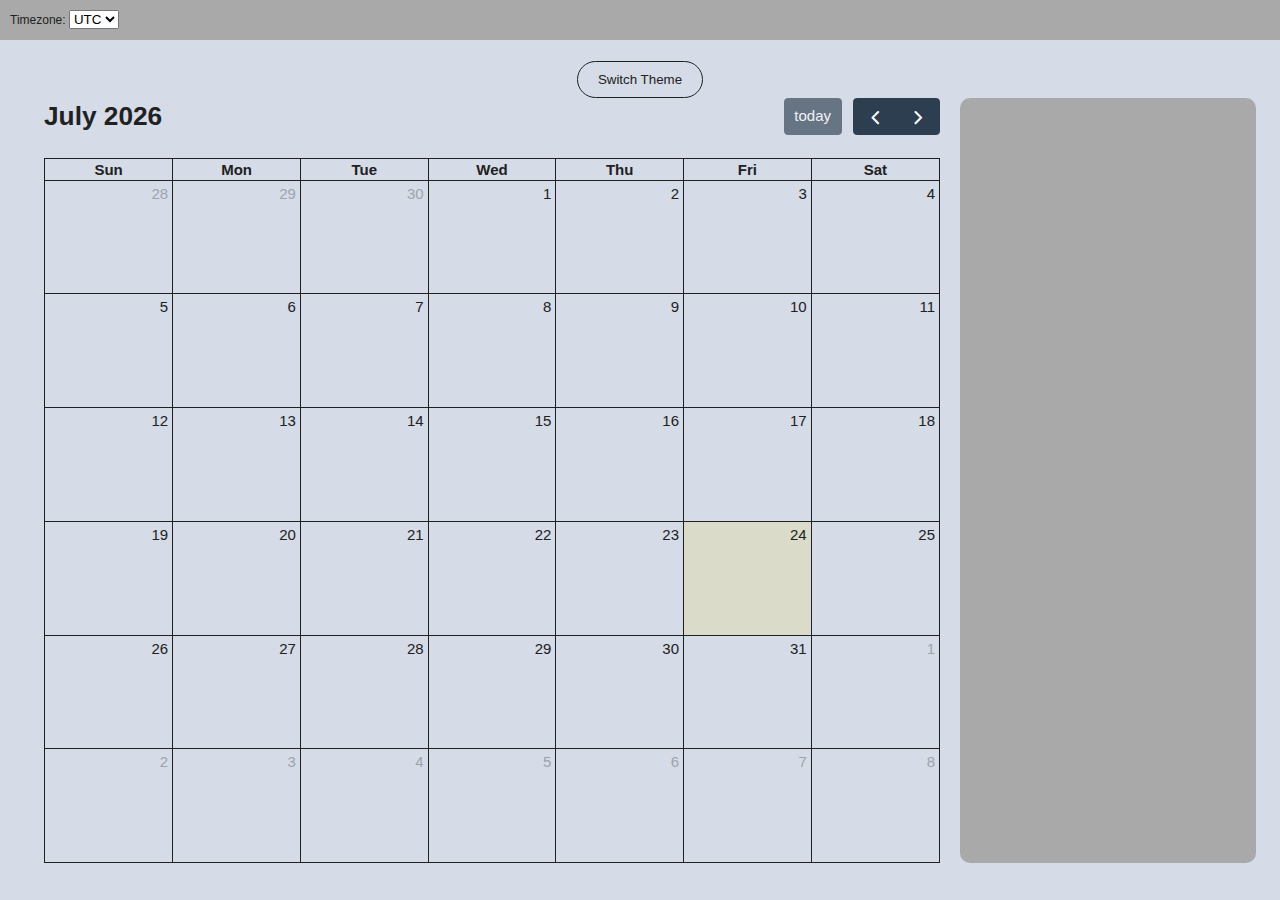
==== index.html @ 4af66999 "added spacing in HTML + added more example to js" ====
<!DOCTYPE html>
<html lang="en">
<head>
    <meta charset="UTF-8">
    <meta http-equiv="X-UA-Compatible" content="IE=edge">
    <meta name="viewport" content="width=device-width, initial-scale=1.0">
    <title>MUCal</title>
    <link rel="stylesheet" href="/assets/style.css">
</head>
<body>
    <div id='top'>

        <div style='float:left'>
          Timezone:
          <select id='time-zone-selector'>
            <option value='local'>local</option>
            <option value='UTC' selected>UTC</option>
          </select>
        </div>
      
        <div style='clear:both'></div>
      </div>
      
    <div class="btn-holder">
        <button class="theme" onclick="switchTheme()"> Switch Theme</button>
    </div>

    <div class="container">
        <div id='calendar'></div>
        <div class="expanded-view">
            <h1 class="event-heading"></h1>
            <p class="event-description"></p>
            <p class="event-start"></p>
            <p class="event-end"></p>
        </div>
    </div>
    
</body>
<script>
    
</script>
<script src="/assets/script.js"></script>
<script src="/assets/script.min.js"></script>
</html>
---- assets/style.css ----
:root
{
    --primary-color: #d5dbe7;
    --secondary-color: #212121;
    --list-color: #a9a9a9;
    --fc-border-color: #212121;
}

.dark-theme
{
    --primary-color: #000106;
    --secondary-color: #fff;
    --list-color: #3a3a3a;
    --fc-border-color: #fff;
}
html, body {
    margin: 0;
    padding: 0;
    font-family: Arial, Helvetica Neue, Helvetica, sans-serif;
    font-size: 15px;
    background-color: var(--primary-color);
    color: var(--secondary-color);
    height: 100svh;
}

#calendar {
    width: 70%;
    height: 100%;
    margin: 0 20px;
}

.theme
{
    margin: 0 auto;
}

.btn-holder
{
    width: 100%;
    display: flex;
    justify-content: center;
    margin-top: 20px;
}

.theme
{
    background: var(--primary-color);
    color: var(--secondary-color);
    border: 1px solid var(--secondary-color);
    padding: 10px 20px;
    border-radius: 20px;
}

.theme:hover
{
    background: var(--secondary-color);
    color: var(--primary-color);
}

.container
{
    height: 85svh;
    width: 100%;
    display: flex;
    flex-wrap: wrap;
    justify-content: center;
    margin: 0 auto;
}

.expanded-view
{
    background-color: var(--list-color);
    color: var(--secondary-color);
    height: 100%;
    width: 20%;
    padding: 0 20px;
    border-radius: 10px;
}

#top {
    background: var(--list-color);
    border-bottom: 1px solid #ddd;
    padding: 0 10px;
    line-height: 40px;
    font-size: 12px;
}

.tzo {
    color: var(--secondary-color);
}
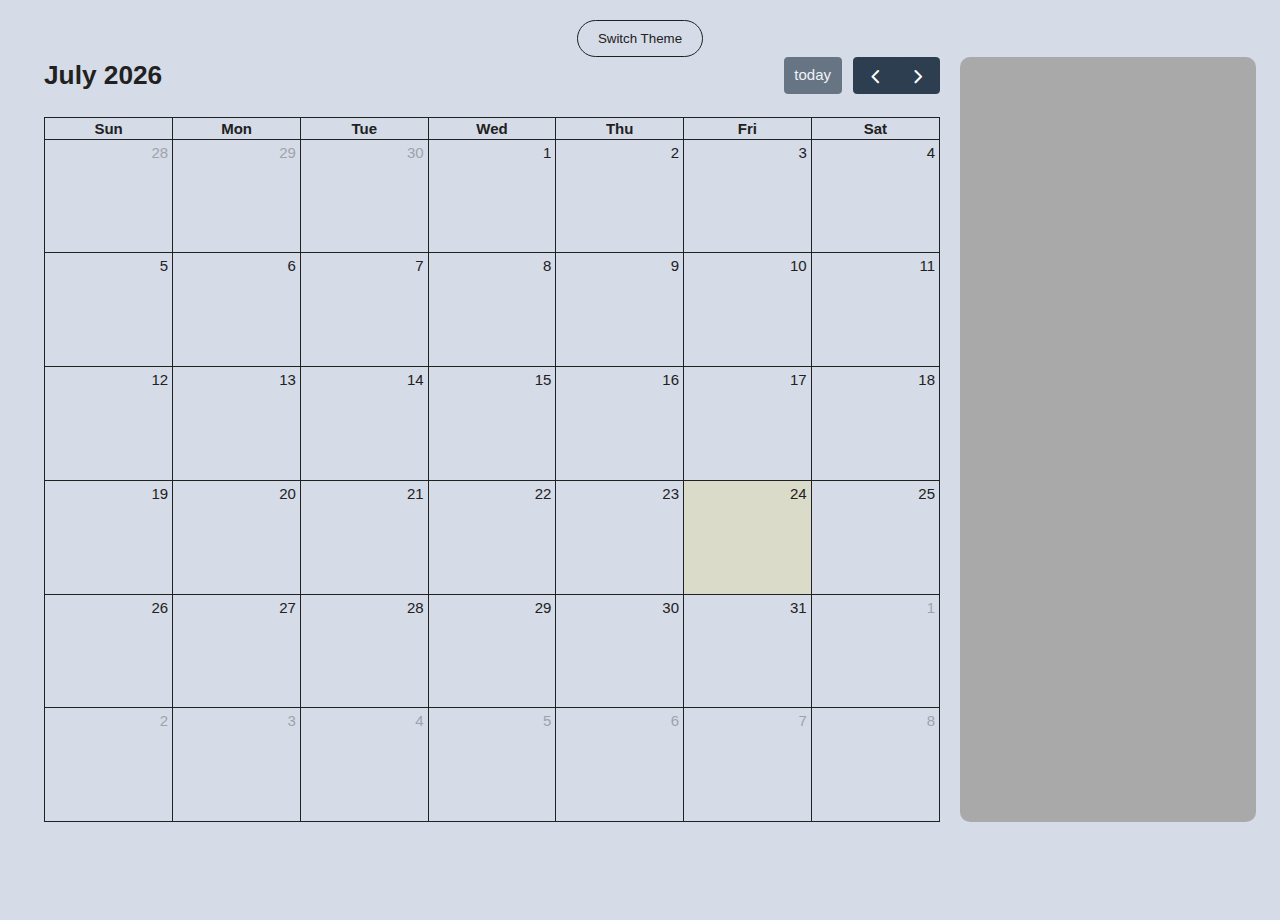
==== commit 4d1fe426: "formatting and automatic zone recognition" ====
--- a/index.html
+++ b/index.html
@@ -8,19 +8,6 @@
     <link rel="stylesheet" href="/assets/style.css">
 </head>
 <body>
-    <div id='top'>
-
-        <div style='float:left'>
-          Timezone:
-          <select id='time-zone-selector'>
-            <option value='local'>local</option>
-            <option value='UTC' selected>UTC</option>
-          </select>
-        </div>
-      
-        <div style='clear:both'></div>
-      </div>
-      
     <div class="btn-holder">
         <button class="theme" onclick="switchTheme()"> Switch Theme</button>
     </div>
@@ -39,6 +26,76 @@
 <script>
     
 </script>
-<script src="/assets/script.js"></script>
-<script src="/assets/script.min.js"></script>
+<script src="/assets/fc.js"></script>
+<script src="/assets/moment.js"></script>
+<script>
+
+  function switchTheme()
+    {
+        document.body.classList.toggle('dark-theme');
+
+    }
+
+    document.addEventListener('DOMContentLoaded', function() {
+        var initialTimeZone = 'UTC';
+        var timeZoneSelectorEl = document.getElementById('time-zone-selector');
+        var loadingEl = document.getElementById('loading');
+        var calendarEl = document.getElementById('calendar');
+
+        var calendar = new FullCalendar.Calendar(calendarEl, {
+            timeZone: initialTimeZone,
+            initialView: 'dayGridMonth', //multiMonthYear
+            editable: false,
+            events: [
+            {
+                id: 'AU-ev1',
+                title: 'Australia Graduation',
+                start: '2023-05-17',
+                color  : '#0000cd',
+                extendedProps:{
+                    country: 'Australia'
+                },
+                description: 'Australian Students Graduate Today!'
+            },
+            {
+                id: 'SG-ev2',
+                title: 'Singapore Graduation',
+                start: '2023-05-19 0200',
+                end: '2023-05-19 1000',
+                color  : '#3CB371',
+                extendedProps:{
+                    country: 'Singapore'
+                },
+                description: 'Singapore Students Graduate Today!'
+            }
+            ],
+            eventClick: function(info) {
+
+                let startDate = moment(info.event.start);
+                startDate = startDate.format('DD-MM-YYYY HHmm');
+
+                let endDate = moment(info.event.end);
+                endDate = endDate.format('DD-MM-YYYY HHmm');
+
+                document.querySelector(".event-heading").innerHTML = info.event.title;
+                if(endDate === 'Invalid date')
+                {
+                  document.querySelector(".event-start").innerHTML = 'Full Day Event';  
+                  document.querySelector(".event-end").innerHTML = '';
+                }
+                else
+                {
+                  document.querySelector(".event-start").innerHTML = startDate;
+                  document.querySelector(".event-end").innerHTML = endDate;
+                }
+                document.querySelector(".event-description").innerHTML = info.event.extendedProps.description;
+            
+            }
+    });
+
+    calendar.render();
+    calendar.setOption('timeZone', 'local');
+
+    });
+</script>
 </html>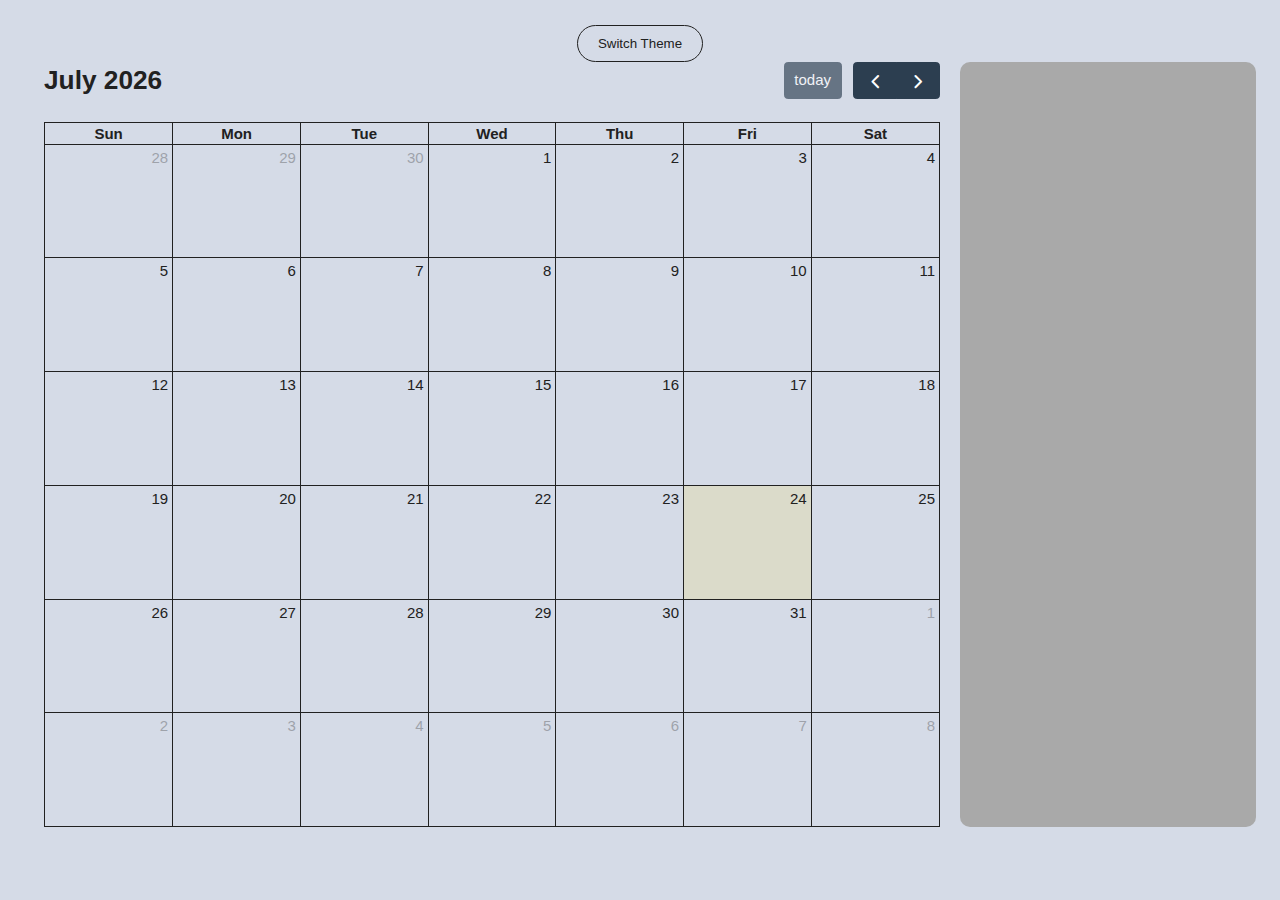
==== commit e4498117: "Differentiating events with start and end, full day, start, but no end" ====
--- a/index.html
+++ b/index.html
@@ -8,6 +8,7 @@
     <link rel="stylesheet" href="/assets/style.css">
 </head>
 <body>
+
     <div class="btn-holder">
         <button class="theme" onclick="switchTheme()"> Switch Theme</button>
     </div>
@@ -46,12 +47,22 @@
             timeZone: initialTimeZone,
             initialView: 'dayGridMonth', //multiMonthYear
             editable: false,
-            events: [
+            events:[
             {
                 id: 'AU-ev1',
                 title: 'Australia Graduation',
                 start: '2023-05-17',
-                color  : '#0000cd',
+                color  : '#65688f',
+                extendedProps:{
+                    country: 'Australia'
+                },
+                description: 'Australian Students Graduate Today!'
+            },
+            {
+                id: 'AU-ev2',
+                title: 'Australia Graduation Ceremony',
+                start: '2023-05-17 1800',
+                color  : '#65688f',
                 extendedProps:{
                     country: 'Australia'
                 },
@@ -67,26 +78,42 @@
                     country: 'Singapore'
                 },
                 description: 'Singapore Students Graduate Today!'
+            },            
+            {
+                id: 'DB-ev2',
+                title: 'DuBai Graduation',
+                start: '2023-05-20 1800',
+                end: '2023-05-20 2200',
+                color  : '#b56107',
+                extendedProps:{
+                    country: 'Dubai'
+                },
+                description: 'Dubai Students Graduate Today!'
             }
             ],
             eventClick: function(info) {
 
                 let startDate = moment(info.event.start);
-                startDate = startDate.format('DD-MM-YYYY HHmm');
+                let formattedStartDate = startDate.format('DD-MM-YYYY HHmm');
+                let startHour = startDate.format('HH');
 
                 let endDate = moment(info.event.end);
-                endDate = endDate.format('DD-MM-YYYY HHmm');
+                let formattedEndDate = endDate.format('DD-MM-YYYY HHmm');
 
                 document.querySelector(".event-heading").innerHTML = info.event.title;
-                if(endDate === 'Invalid date')
+                if(formattedEndDate === 'Invalid date' && startHour !== '00')
                 {
-                  document.querySelector(".event-start").innerHTML = 'Full Day Event';  
-                  document.querySelector(".event-end").innerHTML = '';
+                  document.querySelector(".event-start").innerHTML = formattedStartDate;
+                  document.querySelector(".event-end").innerHTML = 'End of Day';
+                }
+                else if (formattedEndDate === 'Invalid date' && startHour === '00')
+                {
+                  document.querySelector(".event-start").innerHTML = 'Full day Event';
                 }
                 else
                 {
-                  document.querySelector(".event-start").innerHTML = startDate;
-                  document.querySelector(".event-end").innerHTML = endDate;
+                  document.querySelector(".event-start").innerHTML = formattedStartDate;
+                  document.querySelector(".event-end").innerHTML = formattedEndDate;
                 }
                 document.querySelector(".event-description").innerHTML = info.event.extendedProps.description;
             
--- a/assets/style.css
+++ b/assets/style.css
@@ -39,7 +39,7 @@
     width: 100%;
     display: flex;
     justify-content: center;
-    margin-top: 20px;
+    padding-top: 25px;
 }
 
 .theme
@@ -87,4 +87,9 @@
 
 .tzo {
     color: var(--secondary-color);
-}+}
+
+.fc-event:hover 
+{
+    cursor: pointer;
+}
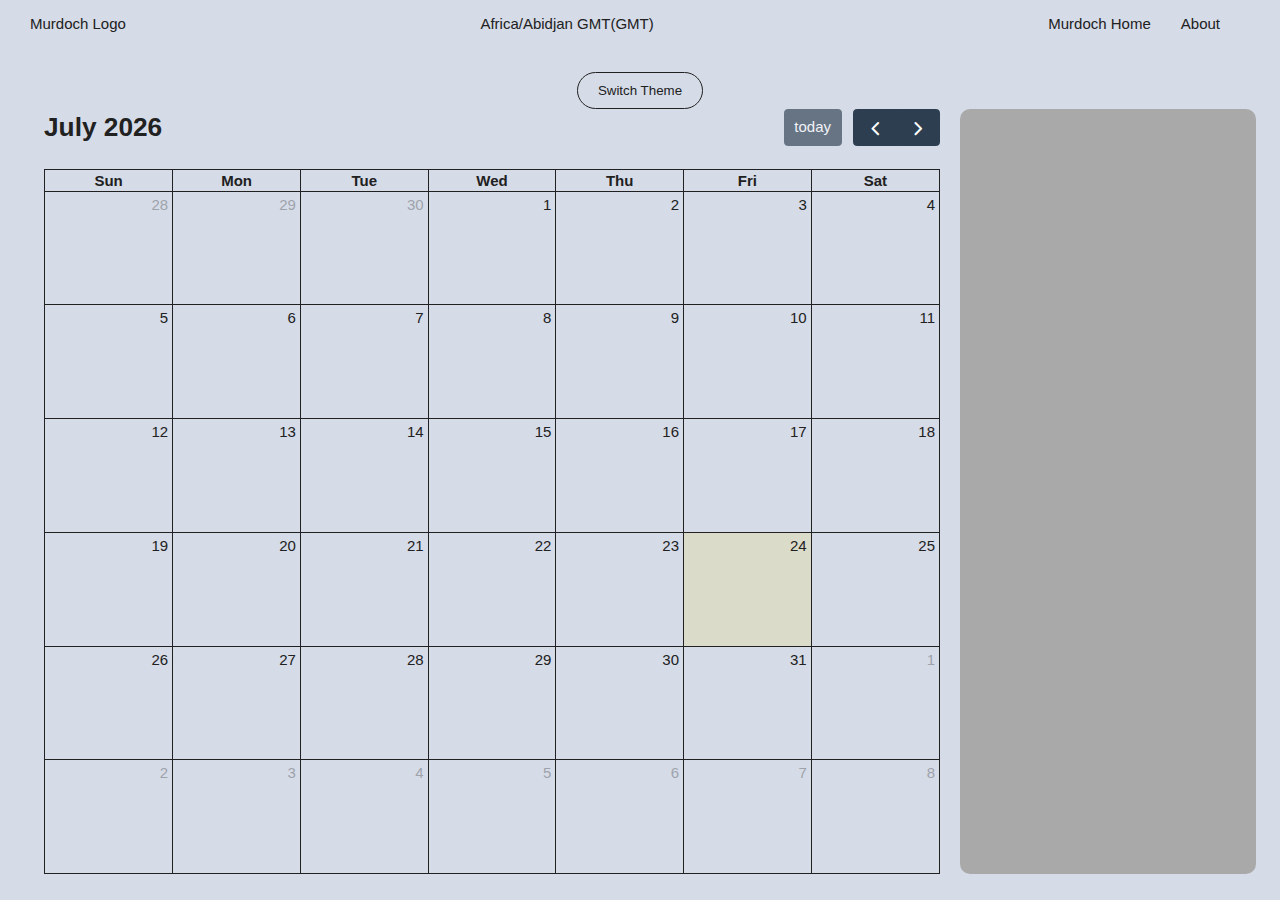
==== commit fa4965e6: "Added timezone identifier and header" ====
--- a/index.html
+++ b/index.html
@@ -9,6 +9,20 @@
 </head>
 <body>
 
+    <div class="header">
+      <nav>
+        <div class="logo">
+          Murdoch Logo
+        </div>
+        <div class="details">
+            
+        </div>
+        <ul>
+          <li><a href="#">Murdoch Home</a></li>
+          <li><a href="#">About</a></li>
+        </ul>
+      </nav>
+    </div>
     <div class="btn-holder">
         <button class="theme" onclick="switchTheme()"> Switch Theme</button>
     </div>
@@ -20,30 +34,33 @@
             <p class="event-description"></p>
             <p class="event-start"></p>
             <p class="event-end"></p>
+          </div>
         </div>
-    </div>
-    
-</body>
-<script>
-    
-</script>
+        
+      </body>
+      <script>
+        
+      </script>
 <script src="/assets/fc.js"></script>
 <script src="/assets/moment.js"></script>
+<script src="/assets/moment-timezone.js"></script>
 <script>
+  
+  function switchTheme()
+  {
+    document.body.classList.toggle('dark-theme');
+    
+  }
+  
+    document.addEventListener('DOMContentLoaded', function() {
+      var initialTimeZone = 'UTC';
+      var timeZoneSelectorEl = document.getElementById('time-zone-selector');
+      var loadingEl = document.getElementById('loading');
+      var calendarEl = document.getElementById('calendar');
+      
+      
 
-  function switchTheme()
-    {
-        document.body.classList.toggle('dark-theme');
-
-    }
-
-    document.addEventListener('DOMContentLoaded', function() {
-        var initialTimeZone = 'UTC';
-        var timeZoneSelectorEl = document.getElementById('time-zone-selector');
-        var loadingEl = document.getElementById('loading');
-        var calendarEl = document.getElementById('calendar');
-
-        var calendar = new FullCalendar.Calendar(calendarEl, {
+      var calendar = new FullCalendar.Calendar(calendarEl, {
             timeZone: initialTimeZone,
             initialView: 'dayGridMonth', //multiMonthYear
             editable: false,
@@ -100,6 +117,7 @@
                 let endDate = moment(info.event.end);
                 let formattedEndDate = endDate.format('DD-MM-YYYY HHmm');
 
+
                 document.querySelector(".event-heading").innerHTML = info.event.title;
                 if(formattedEndDate === 'Invalid date' && startHour !== '00')
                 {
@@ -116,13 +134,21 @@
                   document.querySelector(".event-end").innerHTML = formattedEndDate;
                 }
                 document.querySelector(".event-description").innerHTML = info.event.extendedProps.description;
+                
+                
+            }
             
-            }
     });
 
     calendar.render();
     calendar.setOption('timeZone', 'local');
 
+    let zone_name =  moment.tz.guess();
+      console.log(zone_name);
+      let timezone = moment.tz(zone_name).zoneAbbr();
+      
+      
+      document.querySelector('.details').innerHTML = zone_name + ' GMT(' + timezone + ')';
     });
 </script>
 </html>--- a/assets/style.css
+++ b/assets/style.css
@@ -93,3 +93,31 @@
 {
     cursor: pointer;
 }
+
+nav
+{
+    display: flex;
+    justify-content: space-between;
+    margin: 0 30px;
+}
+
+nav div
+{
+    margin: auto 0;
+}
+nav ul
+{
+    display: flex;
+}
+
+nav ul li
+{
+    list-style-type: none;
+    margin-right: 30px;
+}
+
+nav ul li a
+{
+    text-decoration: none;
+    color: var(--secondary-color);
+}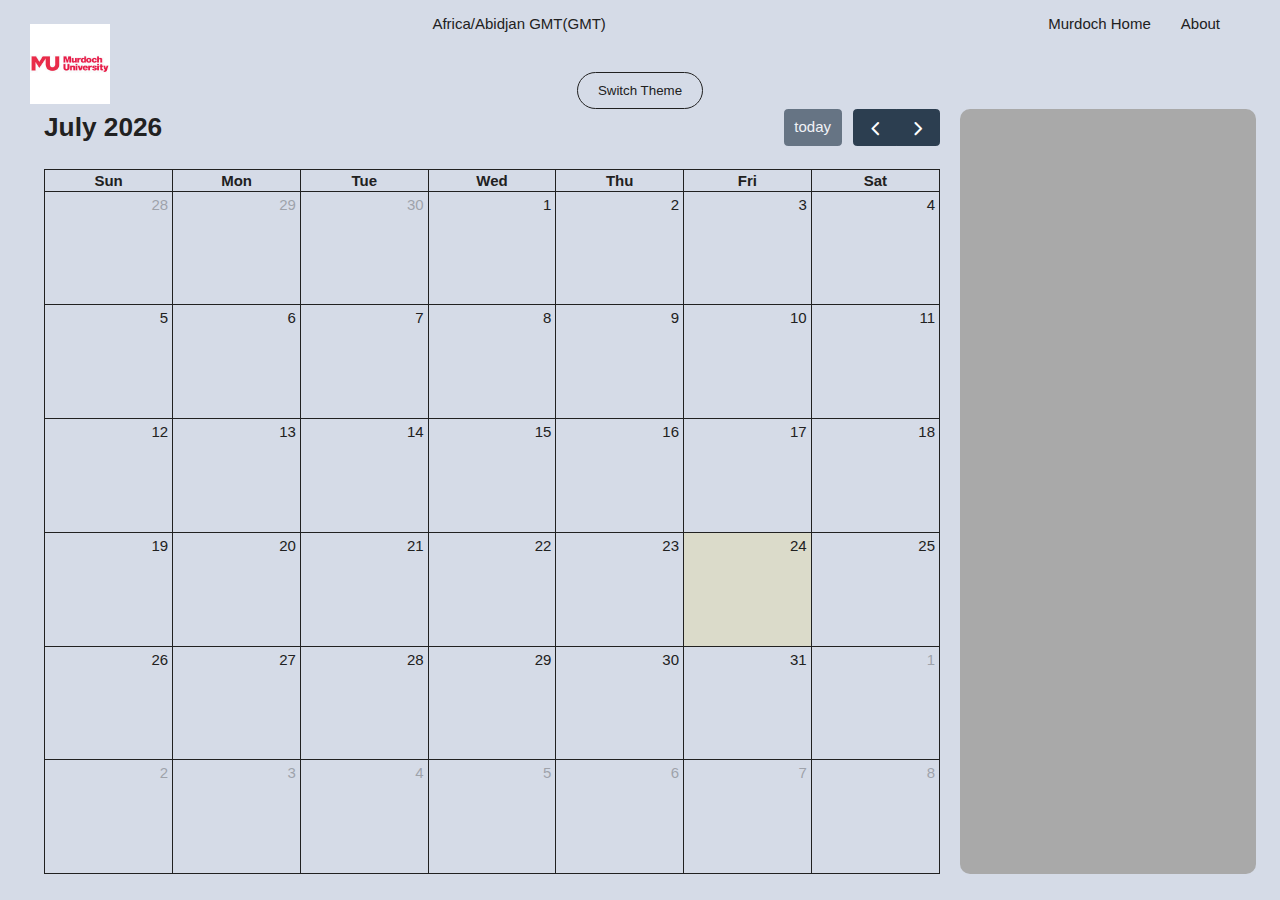
==== commit 90b18ad4: "added murdoch logo" ====
--- a/index.html
+++ b/index.html
@@ -12,7 +12,7 @@
     <div class="header">
       <nav>
         <div class="logo">
-          Murdoch Logo
+          <img src="Murdoch_logo(250x250).jpeg" alt="Murdoch_logo">
         </div>
         <div class="details">
             
--- a/assets/style.css
+++ b/assets/style.css
@@ -22,6 +22,20 @@
     color: var(--secondary-color);
     height: 100svh;
 }
+
+.logo {
+    top: 0;
+    left: 0;
+    position: relative; /* establish nearest positioned ancestor for child */
+}
+
+.logo img {
+    position: absolute; /* take the image out of document flow */
+    top: 0; /* align the top of the image with the top of the .logo container */
+    left: 0; /* align the left of the image with the left of the .logo container */
+    width: 80px;
+}
+
 
 #calendar {
     width: 70%;
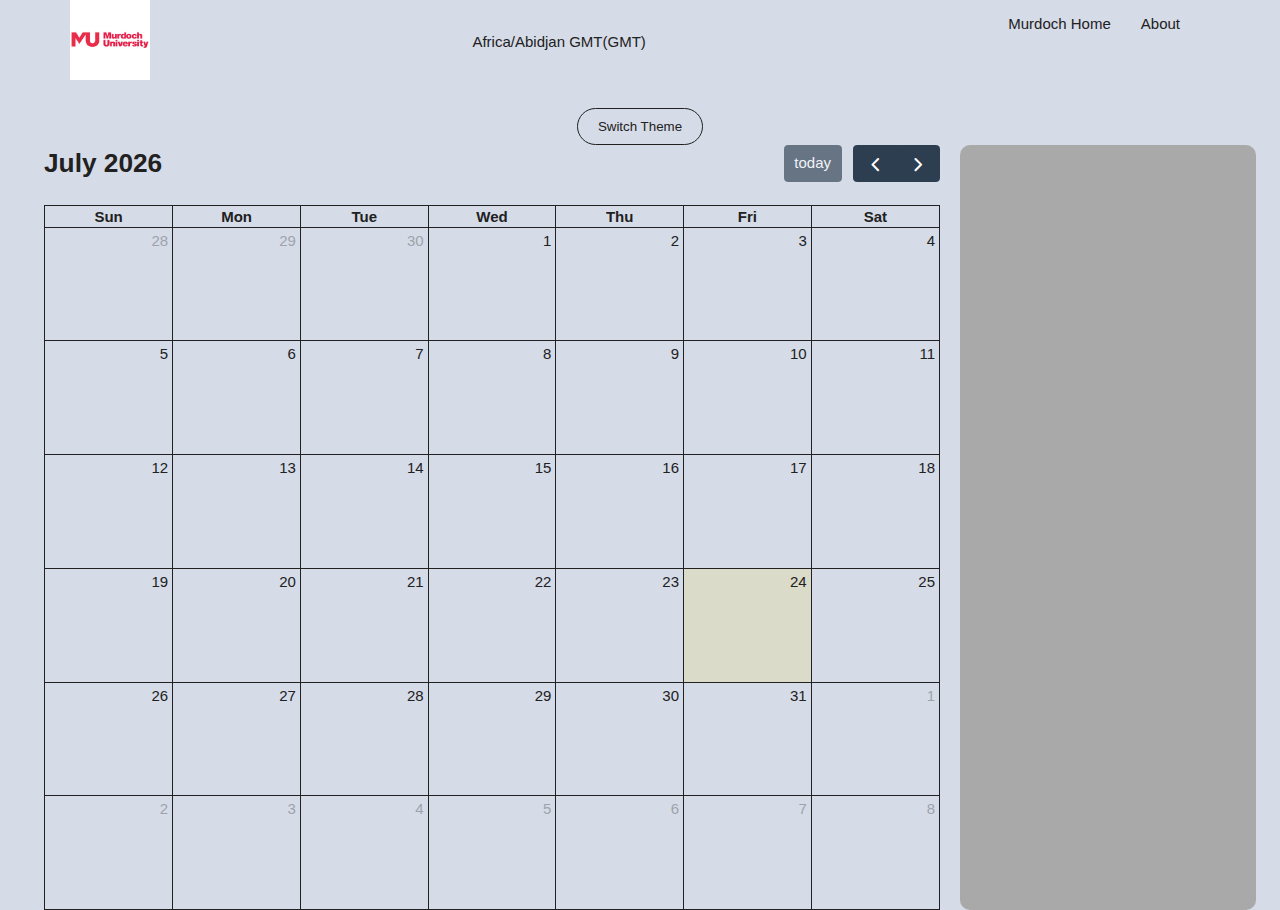
==== commit 69f6684c: "Adding list view on mobile" ====
--- a/index.html
+++ b/index.html
@@ -52,68 +52,68 @@
     
   }
   
-    document.addEventListener('DOMContentLoaded', function() {
+  document.addEventListener('DOMContentLoaded', function() {
       var initialTimeZone = 'UTC';
       var timeZoneSelectorEl = document.getElementById('time-zone-selector');
       var loadingEl = document.getElementById('loading');
       var calendarEl = document.getElementById('calendar');
       
       
-
+      
       var calendar = new FullCalendar.Calendar(calendarEl, {
             timeZone: initialTimeZone,
             initialView: 'dayGridMonth', //multiMonthYear
             editable: false,
             events:[
             {
-                id: 'AU-ev1',
-                title: 'Australia Graduation',
-                start: '2023-05-17',
-                color  : '#65688f',
-                extendedProps:{
-                    country: 'Australia'
+              id: 'AU-ev1',
+              title: 'Australia Graduation',
+              start: '2023-05-17',
+              color  : '#65688f',
+              extendedProps:{
+                country: 'Australia'
                 },
                 description: 'Australian Students Graduate Today!'
-            },
-            {
+              },
+              {
                 id: 'AU-ev2',
                 title: 'Australia Graduation Ceremony',
                 start: '2023-05-17 1800',
                 color  : '#65688f',
                 extendedProps:{
-                    country: 'Australia'
+                  country: 'Australia'
                 },
                 description: 'Australian Students Graduate Today!'
             },
             {
-                id: 'SG-ev2',
-                title: 'Singapore Graduation',
-                start: '2023-05-19 0200',
-                end: '2023-05-19 1000',
-                color  : '#3CB371',
-                extendedProps:{
-                    country: 'Singapore'
-                },
-                description: 'Singapore Students Graduate Today!'
+              id: 'SG-ev2',
+              title: 'Singapore Graduation',
+              start: '2023-05-19 0200',
+              end: '2023-05-19 1000',
+              color  : '#3CB371',
+              extendedProps:{
+                country: 'Singapore'
+              },
+              description: 'Singapore Students Graduate Today!'
             },            
             {
-                id: 'DB-ev2',
-                title: 'DuBai Graduation',
-                start: '2023-05-20 1800',
-                end: '2023-05-20 2200',
-                color  : '#b56107',
-                extendedProps:{
+              id: 'DB-ev2',
+              title: 'DuBai Graduation',
+              start: '2023-05-20 1800',
+              end: '2023-05-20 2200',
+              color  : '#b56107',
+              extendedProps:{
                     country: 'Dubai'
-                },
-                description: 'Dubai Students Graduate Today!'
-            }
-            ],
-            eventClick: function(info) {
-
+                  },
+                  description: 'Dubai Students Graduate Today!'
+                }
+              ],
+              eventClick: function(info) {
+                
                 let startDate = moment(info.event.start);
                 let formattedStartDate = startDate.format('DD-MM-YYYY HHmm');
                 let startHour = startDate.format('HH');
-
+                
                 let endDate = moment(info.event.end);
                 let formattedEndDate = endDate.format('DD-MM-YYYY HHmm');
 
@@ -127,6 +127,7 @@
                 else if (formattedEndDate === 'Invalid date' && startHour === '00')
                 {
                   document.querySelector(".event-start").innerHTML = 'Full day Event';
+                  document.querySelector(".event-end").innerHTML = '';
                 }
                 else
                 {
@@ -136,19 +137,29 @@
                 document.querySelector(".event-description").innerHTML = info.event.extendedProps.description;
                 
                 
-            }
+              }
             
+            });
+            
+            calendar.render();
+            calendar.setOption('timeZone', 'local');
+            
+            let zone_name =  moment.tz.guess();
+            let timezone = moment.tz(zone_name).zoneAbbr();
+            
+            
+            document.querySelector('.details').innerHTML = zone_name + ' GMT(' + timezone + ')';
+            window.addEventListener('resize', function()
+            {
+              if (window.innerWidth < 768)
+              {
+                calendar.changeView('listMonth');    
+              }
+              else
+              {
+                calendar.changeView('dayGridMonth');
+              }
+            })
     });
-
-    calendar.render();
-    calendar.setOption('timeZone', 'local');
-
-    let zone_name =  moment.tz.guess();
-      console.log(zone_name);
-      let timezone = moment.tz(zone_name).zoneAbbr();
-      
-      
-      document.querySelector('.details').innerHTML = zone_name + ' GMT(' + timezone + ')';
-    });
-</script>
+  </script>
 </html>--- a/assets/style.css
+++ b/assets/style.css
@@ -23,19 +23,12 @@
     height: 100svh;
 }
 
-.logo {
-    top: 0;
-    left: 0;
-    position: relative; /* establish nearest positioned ancestor for child */
-}
 
 .logo img {
-    position: absolute; /* take the image out of document flow */
-    top: 0; /* align the top of the image with the top of the .logo container */
-    left: 0; /* align the left of the image with the left of the .logo container */
-    width: 80px;
-}
-
+    max-width: 80px;
+    min-width: 65px;
+    width: 100%;
+}
 
 #calendar {
     width: 70%;
@@ -112,7 +105,7 @@
 {
     display: flex;
     justify-content: space-between;
-    margin: 0 30px;
+    margin: 0 70px;
 }
 
 nav div
@@ -134,4 +127,75 @@
 {
     text-decoration: none;
     color: var(--secondary-color);
-}+}
+
+
+
+
+body.login_page {
+    min-height: 100vh;
+    display: flex;
+    align-items: center;
+    justify-content: center;
+    position: relative;
+}
+
+body.login_page::before {
+    content: "";
+    position: absolute;
+    top: 0; 
+    bottom: 0;
+    left: 0; 
+    right: 0;
+    background-image: url("../images/murdoch_background.jpeg"); 
+    background-repeat: no-repeat;
+    background-position: center;
+    background-attachment: fixed;
+    background-size: cover;
+    opacity: 0.5;
+}
+
+.login-box {
+    background: #ffffff;
+    padding: 20px;
+    width: 80%;
+    max-width: 300px;
+    min-height: 200px;
+    box-shadow: 0px 0px 20px 0px rgba(0,0,0,0.2);
+    box-sizing: border-box;
+    z-index: 1;
+  }
+  
+  .user-box {
+    position: relative;
+  }
+  
+  .user-box input[type="text"], .user-box input[type="password"] {
+    width: 100%;
+    padding: 10px 0;
+    font-size: 16px;
+    color: #000;
+    margin-bottom: 30px;
+    border: none;
+    outline: none;
+    background: none;
+    border-bottom: 1px solid #000;
+  }
+  
+  .login-box a {
+    padding: 10px 20px;
+    text-align: center;
+    text-decoration: none;
+    display: inline-block;
+  }
+  
+  .login-box button {
+    padding: 10px 20px;
+    text-align: center;
+    border: none;
+    background: #082dcf;
+    color: #fff;
+    text-decoration: none;
+    display: inline-block;
+    border-radius: 20px;
+  }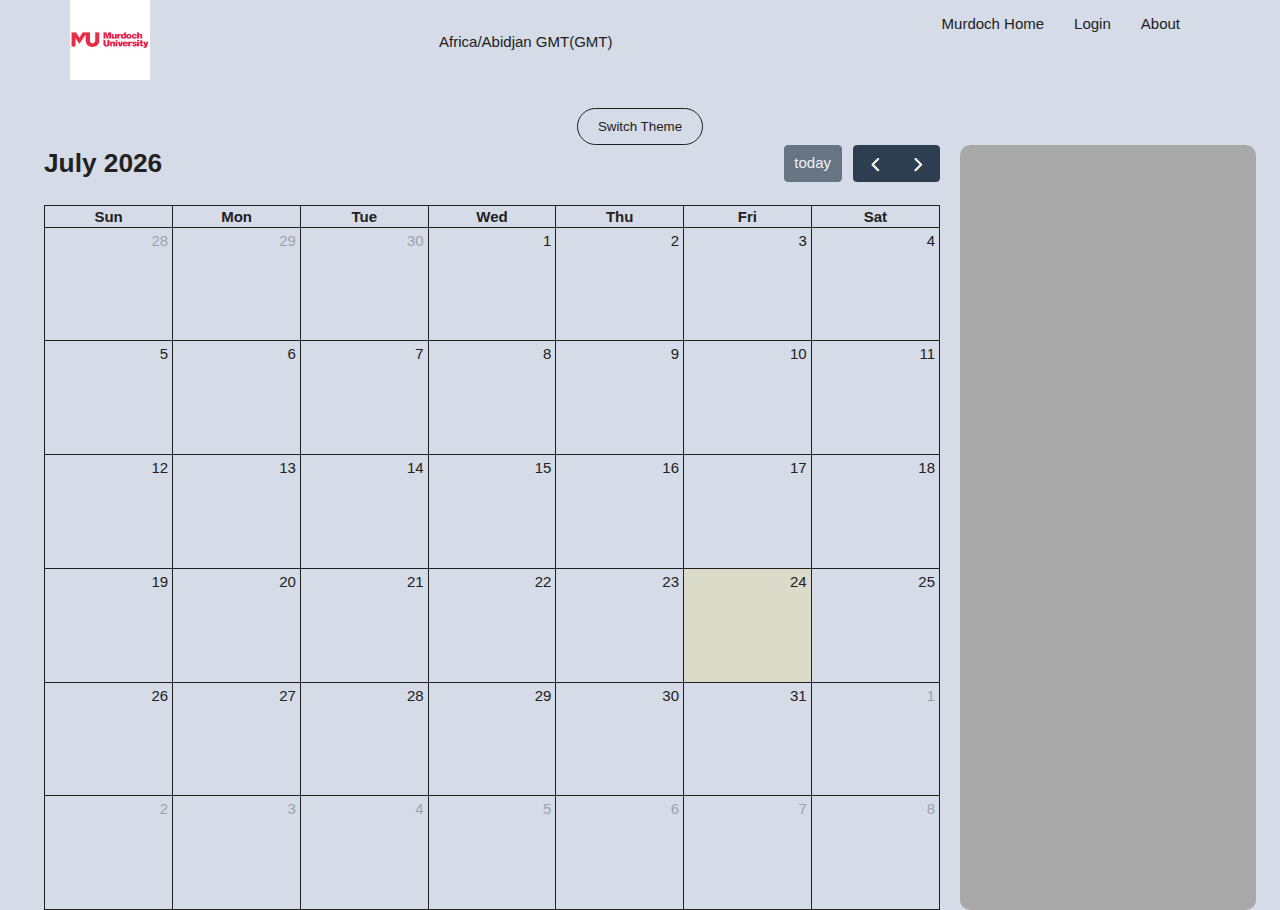
==== commit 0356ee14: "linking login page to main page" ====
--- a/index.html
+++ b/index.html
@@ -19,6 +19,7 @@
         </div>
         <ul>
           <li><a href="#">Murdoch Home</a></li>
+          <li><a href="login.html">Login</a></li>
           <li><a href="#">About</a></li>
         </ul>
       </nav>
--- a/assets/style.css
+++ b/assets/style.css
@@ -133,7 +133,7 @@
 
 
 body.login_page {
-    min-height: 100vh;
+    min-height: 100svh;
     display: flex;
     align-items: center;
     justify-content: center;
@@ -152,7 +152,7 @@
     background-position: center;
     background-attachment: fixed;
     background-size: cover;
-    opacity: 0.5;
+    opacity: 0.3;
 }
 
 .login-box {
@@ -170,7 +170,7 @@
     position: relative;
   }
   
-  .user-box input[type="text"], .user-box input[type="password"] {
+  .user-box input{
     width: 100%;
     padding: 10px 0;
     font-size: 16px;
@@ -190,12 +190,39 @@
   }
   
   .login-box button {
-    padding: 10px 20px;
+    padding: 15px 32px;
     text-align: center;
     border: none;
     background: #082dcf;
     color: #fff;
     text-decoration: none;
     display: inline-block;
+    cursor: crosshair;
     border-radius: 20px;
-  }+    width: 100%
+  }
+
+  .login-box button:hover {
+    background-color: #45a049; 
+    color: white;
+  }
+
+  .back-btn {
+    padding: 15px 32px;
+    text-align: center;
+    border: none;
+    background-color: #4CAF50; 
+    color: white;
+    text-decoration: none;
+    display: inline-block;
+    cursor: crosshair;
+    border-radius: 20px;
+    width: 100%; 
+    margin-top: 10px;
+  }
+  
+  .back-btn:hover {
+    background-color: #45a049; 
+    color: white;
+  }
+  